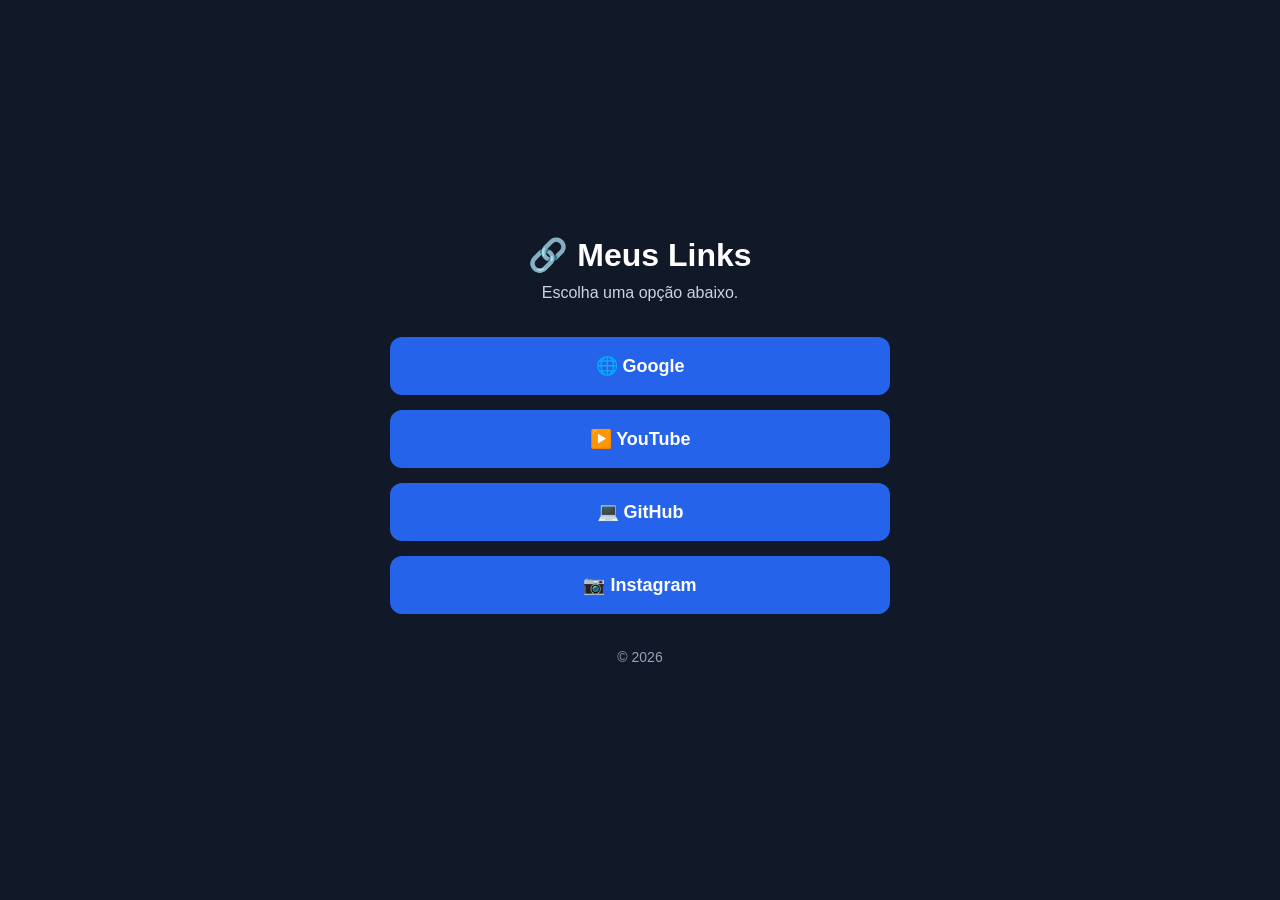
==== index.html @ 68ee3bcd "Create index.html" ====
<!DOCTYPE html>
<html lang="pt-BR">
<head>
<meta charset="UTF-8">
<meta name="viewport" content="width=device-width, initial-scale=1.0">
<title>Meus Links</title>

<style>
*{
    margin:0;
    padding:0;
    box-sizing:border-box;
    font-family:Arial,Helvetica,sans-serif;
}

body{
    background:#111827;
    color:#fff;
    display:flex;
    justify-content:center;
    align-items:center;
    min-height:100vh;
}

.container{
    width:90%;
    max-width:500px;
    text-align:center;
}

h1{
    margin-bottom:10px;
    font-size:32px;
}

p{
    color:#cbd5e1;
    margin-bottom:35px;
}

.link{
    display:block;
    text-decoration:none;
    color:white;
    background:#2563eb;
    padding:18px;
    margin:15px 0;
    border-radius:12px;
    font-size:18px;
    font-weight:bold;
    transition:.25s;
}

.link:hover{
    background:#1d4ed8;
    transform:translateY(-3px);
}

footer{
    margin-top:35px;
    color:#94a3b8;
    font-size:14px;
}
</style>

</head>
<body>

<div class="container">

<h1>🔗 Meus Links</h1>

<p>Escolha uma opção abaixo.</p>

<a class="link" href="https://google.com" target="_blank">
🌐 Google
</a>

<a class="link" href="https://youtube.com" target="_blank">
▶️ YouTube
</a>

<a class="link" href="https://github.com" target="_blank">
💻 GitHub
</a>

<a class="link" href="https://instagram.com" target="_blank">
📷 Instagram
</a>

<footer>
© 2026
</footer>

</div>

</body>
</html>
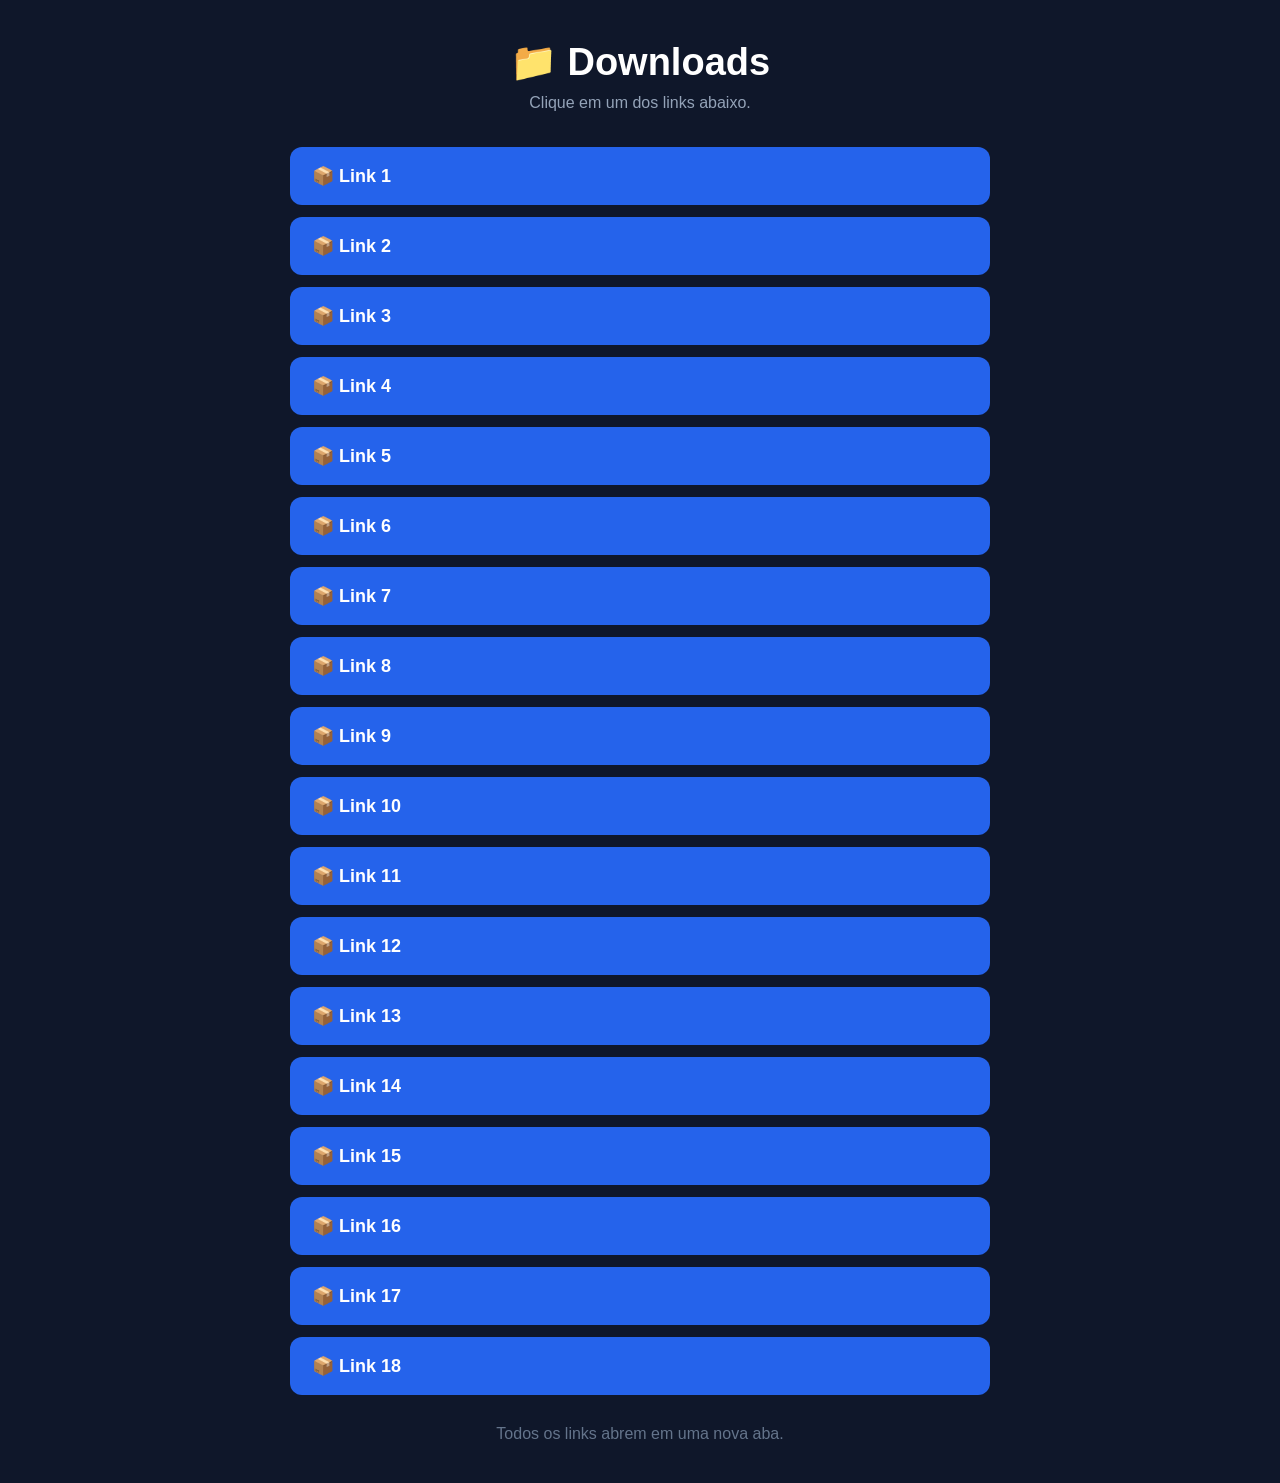
==== commit 0bf32381: "Update index.html" ====
--- a/index.html
+++ b/index.html
@@ -3,18 +3,18 @@
 <head>
 <meta charset="UTF-8">
 <meta name="viewport" content="width=device-width, initial-scale=1.0">
-<title>Meus Links</title>
+<title>Downloads</title>
 
 <style>
 *{
     margin:0;
     padding:0;
     box-sizing:border-box;
-    font-family:Arial,Helvetica,sans-serif;
 }
 
 body{
-    background:#111827;
+    font-family:Arial,Helvetica,sans-serif;
+    background:#0f172a;
     color:#fff;
     display:flex;
     justify-content:center;
@@ -24,42 +24,44 @@
 
 .container{
     width:90%;
-    max-width:500px;
-    text-align:center;
+    max-width:700px;
+    padding:40px 0;
 }
 
 h1{
+    text-align:center;
     margin-bottom:10px;
-    font-size:32px;
+    font-size:38px;
 }
 
 p{
-    color:#cbd5e1;
+    text-align:center;
+    color:#94a3b8;
     margin-bottom:35px;
 }
 
 .link{
     display:block;
+    background:#2563eb;
+    color:#fff;
     text-decoration:none;
-    color:white;
-    background:#2563eb;
-    padding:18px;
-    margin:15px 0;
+    padding:18px 22px;
+    margin:12px 0;
     border-radius:12px;
     font-size:18px;
     font-weight:bold;
-    transition:.25s;
+    transition:.2s;
 }
 
 .link:hover{
     background:#1d4ed8;
-    transform:translateY(-3px);
+    transform:translateY(-2px);
 }
 
 footer{
-    margin-top:35px;
-    color:#94a3b8;
-    font-size:14px;
+    text-align:center;
+    margin-top:30px;
+    color:#64748b;
 }
 </style>
 
@@ -68,28 +70,47 @@
 
 <div class="container">
 
-<h1>🔗 Meus Links</h1>
+<h1>📁 Downloads</h1>
+<p>Clique em um dos links abaixo.</p>
 
-<p>Escolha uma opção abaixo.</p>
+<a class="link" href="https://mega.nz/folder/IzARDIqR#V9B56yZfWcB_UZ6Qbnj-yQ" target="_blank">📦 Link 1</a>
 
-<a class="link" href="https://google.com" target="_blank">
-🌐 Google
-</a>
+<a class="link" href="https://mega.nz/folder/JQRikJRB#qJFP4NswLY-LNisfa6efQg" target="_blank">📦 Link 2</a>
 
-<a class="link" href="https://youtube.com" target="_blank">
-▶️ YouTube
-</a>
+<a class="link" href="https://mega.nz/folder/JQRikJRB#qJFP4NswLY-LNisfa6efQg" target="_blank">📦 Link 3</a>
 
-<a class="link" href="https://github.com" target="_blank">
-💻 GitHub
-</a>
+<a class="link" href="https://mega.nz/folder/JQRikJRB#qJFP4NswLY-LNisfa6efQg" target="_blank">📦 Link 4</a>
 
-<a class="link" href="https://instagram.com" target="_blank">
-📷 Instagram
-</a>
+<a class="link" href="https://mega.nz/folder/JQRikJRB#qJFP4NswLY-LNisfa6efQg" target="_blank">📦 Link 5</a>
+
+<a class="link" href="https://mega.nz/folder/IRYUXLra#manvlRFRcBS1McLHkZPo4Q" target="_blank">📦 Link 6</a>
+
+<a class="link" href="https://mega.nz/folder/mqJA2QZa#en_7qlvQt7Hjcujs0hFljQ" target="_blank">📦 Link 7</a>
+
+<a class="link" href="https://mega.nz/folder/5cMwyLaR#bsl1t2WaDIJvVL7jXPQOeg" target="_blank">📦 Link 8</a>
+
+<a class="link" href="https://mega.nz/folder/UEN0lJZa#41Hx_j3nRw472HNoKuBvQw" target="_blank">📦 Link 9</a>
+
+<a class="link" href="https://mega.nz/folder/PWpjiDzb#90MdsckcbdCO4U0VUhxSBw" target="_blank">📦 Link 10</a>
+
+<a class="link" href="https://mega.nz/folder/bcFzzbQS#mPxl2yfgLRl122beUrVRAQ" target="_blank">📦 Link 11</a>
+
+<a class="link" href="https://mega.nz/folder/lARBCKCJ#Z9kiOGh20Yamrd9oho-PTQ" target="_blank">📦 Link 12</a>
+
+<a class="link" href="https://mega.nz/folder/ldQHWTZJ#RjRklSi5fKZ54-9MP7UWKA" target="_blank">📦 Link 13</a>
+
+<a class="link" href="https://mega.nz/folder/9UQElDJD#PFzLJqmFIJhOit8MOATMdw" target="_blank">📦 Link 14</a>
+
+<a class="link" href="https://mega.nz/folder/56N1zQZY#WQxAbpY8N0Mi0HNelKR-gw" target="_blank">📦 Link 15</a>
+
+<a class="link" href="https://mega.nz/folder/r45F1YRa#U9nm7iqA2p-ni5l_7HOpvA" target="_blank">📦 Link 16</a>
+
+<a class="link" href="https://mega.nz/folder/LgIg3S6b#t3HcO5rC0Ywxl0rlWyUd0g" target="_blank">📦 Link 17</a>
+
+<a class="link" href="https://mega.nz/folder/ImNB3bjK#Ivz2uQYrfr3WPEb9I_KUtw" target="_blank">📦 Link 18</a>
 
 <footer>
-© 2026
+Todos os links abrem em uma nova aba.
 </footer>
 
 </div>
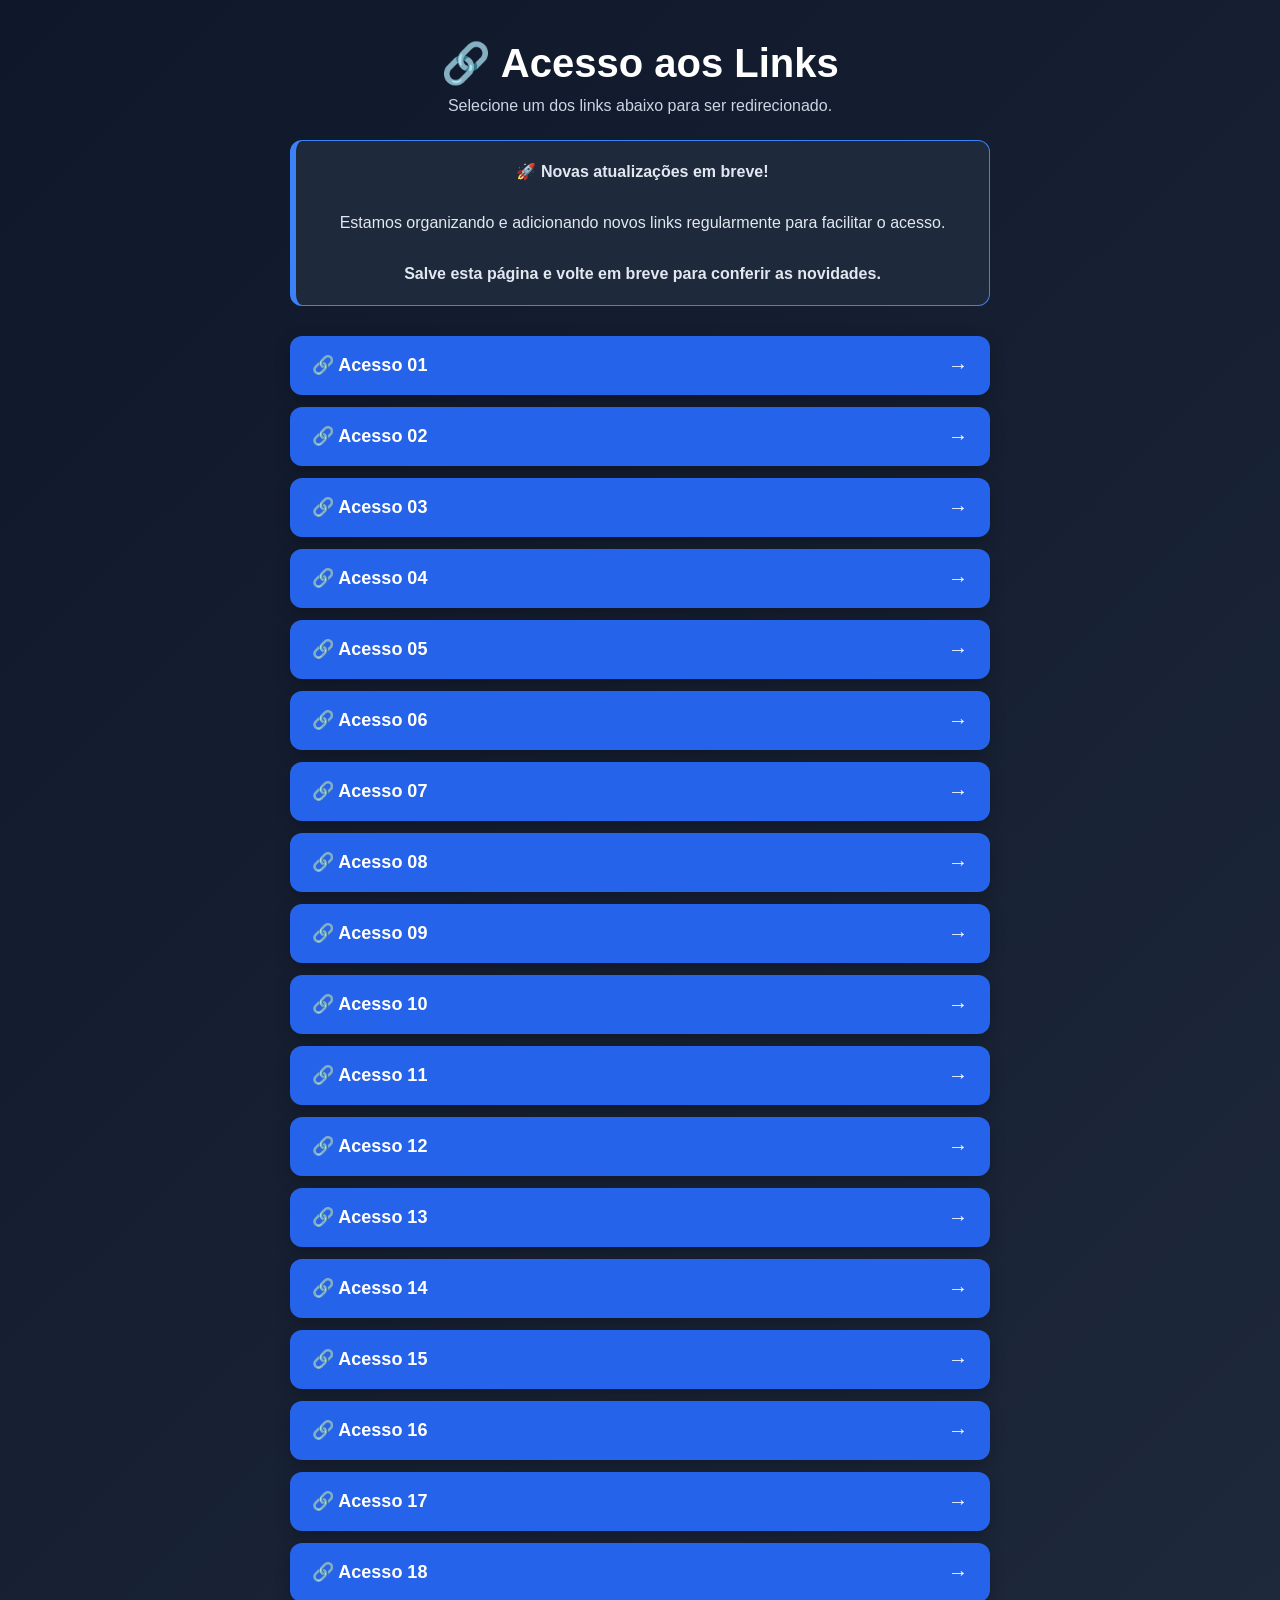
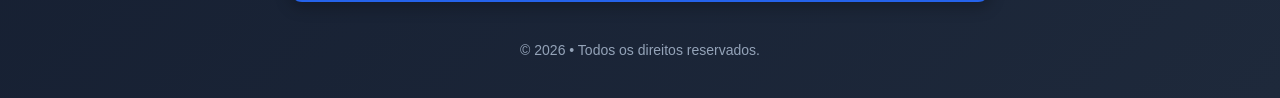
==== commit 5679f50f: "Update index.html" ====
--- a/index.html
+++ b/index.html
@@ -3,7 +3,8 @@
 <head>
 <meta charset="UTF-8">
 <meta name="viewport" content="width=device-width, initial-scale=1.0">
-<title>Downloads</title>
+<meta name="description" content="Página de acesso rápido aos links.">
+<title>Acesso aos Links</title>
 
 <style>
 *{
@@ -14,43 +15,55 @@
 
 body{
     font-family:Arial,Helvetica,sans-serif;
-    background:#0f172a;
+    background:linear-gradient(135deg,#0f172a,#1e293b);
     color:#fff;
-    display:flex;
-    justify-content:center;
-    align-items:center;
     min-height:100vh;
 }
 
 .container{
     width:90%;
     max-width:700px;
-    padding:40px 0;
+    margin:40px auto;
 }
 
 h1{
     text-align:center;
+    font-size:40px;
     margin-bottom:10px;
-    font-size:38px;
 }
 
-p{
+.subtitle{
     text-align:center;
-    color:#94a3b8;
-    margin-bottom:35px;
+    color:#cbd5e1;
+    margin-bottom:25px;
+}
+
+.notice{
+    background:#1e293b;
+    border:1px solid #3b82f6;
+    border-left:6px solid #3b82f6;
+    border-radius:12px;
+    padding:18px;
+    color:#e2e8f0;
+    line-height:1.6;
+    margin-bottom:30px;
+    text-align:center;
 }
 
 .link{
-    display:block;
+    display:flex;
+    justify-content:space-between;
+    align-items:center;
+    text-decoration:none;
+    color:#fff;
     background:#2563eb;
-    color:#fff;
-    text-decoration:none;
     padding:18px 22px;
     margin:12px 0;
     border-radius:12px;
     font-size:18px;
     font-weight:bold;
-    transition:.2s;
+    transition:.25s;
+    box-shadow:0 5px 15px rgba(0,0,0,.25);
 }
 
 .link:hover{
@@ -58,59 +71,110 @@
     transform:translateY(-2px);
 }
 
+.arrow{
+    font-size:20px;
+}
+
 footer{
     text-align:center;
-    margin-top:30px;
-    color:#64748b;
+    margin:40px 0 20px;
+    color:#94a3b8;
+    font-size:14px;
 }
 </style>
+</head>
 
-</head>
 <body>
 
 <div class="container">
 
-<h1>📁 Downloads</h1>
-<p>Clique em um dos links abaixo.</p>
+<h1>🔗 Acesso aos Links</h1>
 
-<a class="link" href="https://mega.nz/folder/IzARDIqR#V9B56yZfWcB_UZ6Qbnj-yQ" target="_blank">📦 Link 1</a>
+<p class="subtitle">
+Selecione um dos links abaixo para ser redirecionado.
+</p>
 
-<a class="link" href="https://mega.nz/folder/JQRikJRB#qJFP4NswLY-LNisfa6efQg" target="_blank">📦 Link 2</a>
+<div class="notice">
+🚀 <strong>Novas atualizações em breve!</strong><br><br>
+Estamos organizando e adicionando novos links regularmente para facilitar o acesso.
+<br><br>
+<strong>Salve esta página e volte em breve para conferir as novidades.</strong>
+</div>
 
-<a class="link" href="https://mega.nz/folder/JQRikJRB#qJFP4NswLY-LNisfa6efQg" target="_blank">📦 Link 3</a>
+<a class="link" href="https://mega.nz/folder/IzARDIqR#V9B56yZfWcB_UZ6Qbnj-yQ" target="_blank">
+<span>🔗 Acesso 01</span><span class="arrow">→</span>
+</a>
 
-<a class="link" href="https://mega.nz/folder/JQRikJRB#qJFP4NswLY-LNisfa6efQg" target="_blank">📦 Link 4</a>
+<a class="link" href="https://mega.nz/folder/JQRikJRB#qJFP4NswLY-LNisfa6efQg" target="_blank">
+<span>🔗 Acesso 02</span><span class="arrow">→</span>
+</a>
 
-<a class="link" href="https://mega.nz/folder/JQRikJRB#qJFP4NswLY-LNisfa6efQg" target="_blank">📦 Link 5</a>
+<a class="link" href="https://mega.nz/folder/JQRikJRB#qJFP4NswLY-LNisfa6efQg" target="_blank">
+<span>🔗 Acesso 03</span><span class="arrow">→</span>
+</a>
 
-<a class="link" href="https://mega.nz/folder/IRYUXLra#manvlRFRcBS1McLHkZPo4Q" target="_blank">📦 Link 6</a>
+<a class="link" href="https://mega.nz/folder/JQRikJRB#qJFP4NswLY-LNisfa6efQg" target="_blank">
+<span>🔗 Acesso 04</span><span class="arrow">→</span>
+</a>
 
-<a class="link" href="https://mega.nz/folder/mqJA2QZa#en_7qlvQt7Hjcujs0hFljQ" target="_blank">📦 Link 7</a>
+<a class="link" href="https://mega.nz/folder/JQRikJRB#qJFP4NswLY-LNisfa6efQg" target="_blank">
+<span>🔗 Acesso 05</span><span class="arrow">→</span>
+</a>
 
-<a class="link" href="https://mega.nz/folder/5cMwyLaR#bsl1t2WaDIJvVL7jXPQOeg" target="_blank">📦 Link 8</a>
+<a class="link" href="https://mega.nz/folder/IRYUXLra#manvlRFRcBS1McLHkZPo4Q" target="_blank">
+<span>🔗 Acesso 06</span><span class="arrow">→</span>
+</a>
 
-<a class="link" href="https://mega.nz/folder/UEN0lJZa#41Hx_j3nRw472HNoKuBvQw" target="_blank">📦 Link 9</a>
+<a class="link" href="https://mega.nz/folder/mqJA2QZa#en_7qlvQt7Hjcujs0hFljQ" target="_blank">
+<span>🔗 Acesso 07</span><span class="arrow">→</span>
+</a>
 
-<a class="link" href="https://mega.nz/folder/PWpjiDzb#90MdsckcbdCO4U0VUhxSBw" target="_blank">📦 Link 10</a>
+<a class="link" href="https://mega.nz/folder/5cMwyLaR#bsl1t2WaDIJvVL7jXPQOeg" target="_blank">
+<span>🔗 Acesso 08</span><span class="arrow">→</span>
+</a>
 
-<a class="link" href="https://mega.nz/folder/bcFzzbQS#mPxl2yfgLRl122beUrVRAQ" target="_blank">📦 Link 11</a>
+<a class="link" href="https://mega.nz/folder/UEN0lJZa#41Hx_j3nRw472HNoKuBvQw" target="_blank">
+<span>🔗 Acesso 09</span><span class="arrow">→</span>
+</a>
 
-<a class="link" href="https://mega.nz/folder/lARBCKCJ#Z9kiOGh20Yamrd9oho-PTQ" target="_blank">📦 Link 12</a>
+<a class="link" href="https://mega.nz/folder/PWpjiDzb#90MdsckcbdCO4U0VUhxSBw" target="_blank">
+<span>🔗 Acesso 10</span><span class="arrow">→</span>
+</a>
 
-<a class="link" href="https://mega.nz/folder/ldQHWTZJ#RjRklSi5fKZ54-9MP7UWKA" target="_blank">📦 Link 13</a>
+<a class="link" href="https://mega.nz/folder/bcFzzbQS#mPxl2yfgLRl122beUrVRAQ" target="_blank">
+<span>🔗 Acesso 11</span><span class="arrow">→</span>
+</a>
 
-<a class="link" href="https://mega.nz/folder/9UQElDJD#PFzLJqmFIJhOit8MOATMdw" target="_blank">📦 Link 14</a>
+<a class="link" href="https://mega.nz/folder/lARBCKCJ#Z9kiOGh20Yamrd9oho-PTQ" target="_blank">
+<span>🔗 Acesso 12</span><span class="arrow">→</span>
+</a>
 
-<a class="link" href="https://mega.nz/folder/56N1zQZY#WQxAbpY8N0Mi0HNelKR-gw" target="_blank">📦 Link 15</a>
+<a class="link" href="https://mega.nz/folder/ldQHWTZJ#RjRklSi5fKZ54-9MP7UWKA" target="_blank">
+<span>🔗 Acesso 13</span><span class="arrow">→</span>
+</a>
 
-<a class="link" href="https://mega.nz/folder/r45F1YRa#U9nm7iqA2p-ni5l_7HOpvA" target="_blank">📦 Link 16</a>
+<a class="link" href="https://mega.nz/folder/9UQElDJD#PFzLJqmFIJhOit8MOATMdw" target="_blank">
+<span>🔗 Acesso 14</span><span class="arrow">→</span>
+</a>
 
-<a class="link" href="https://mega.nz/folder/LgIg3S6b#t3HcO5rC0Ywxl0rlWyUd0g" target="_blank">📦 Link 17</a>
+<a class="link" href="https://mega.nz/folder/56N1zQZY#WQxAbpY8N0Mi0HNelKR-gw" target="_blank">
+<span>🔗 Acesso 15</span><span class="arrow">→</span>
+</a>
 
-<a class="link" href="https://mega.nz/folder/ImNB3bjK#Ivz2uQYrfr3WPEb9I_KUtw" target="_blank">📦 Link 18</a>
+<a class="link" href="https://mega.nz/folder/r45F1YRa#U9nm7iqA2p-ni5l_7HOpvA" target="_blank">
+<span>🔗 Acesso 16</span><span class="arrow">→</span>
+</a>
+
+<a class="link" href="https://mega.nz/folder/LgIg3S6b#t3HcO5rC0Ywxl0rlWyUd0g" target="_blank">
+<span>🔗 Acesso 17</span><span class="arrow">→</span>
+</a>
+
+<a class="link" href="https://mega.nz/folder/ImNB3bjK#Ivz2uQYrfr3WPEb9I_KUtw" target="_blank">
+<span>🔗 Acesso 18</span><span class="arrow">→</span>
+</a>
 
 <footer>
-Todos os links abrem em uma nova aba.
+© 2026 • Todos os direitos reservados.
 </footer>
 
 </div>
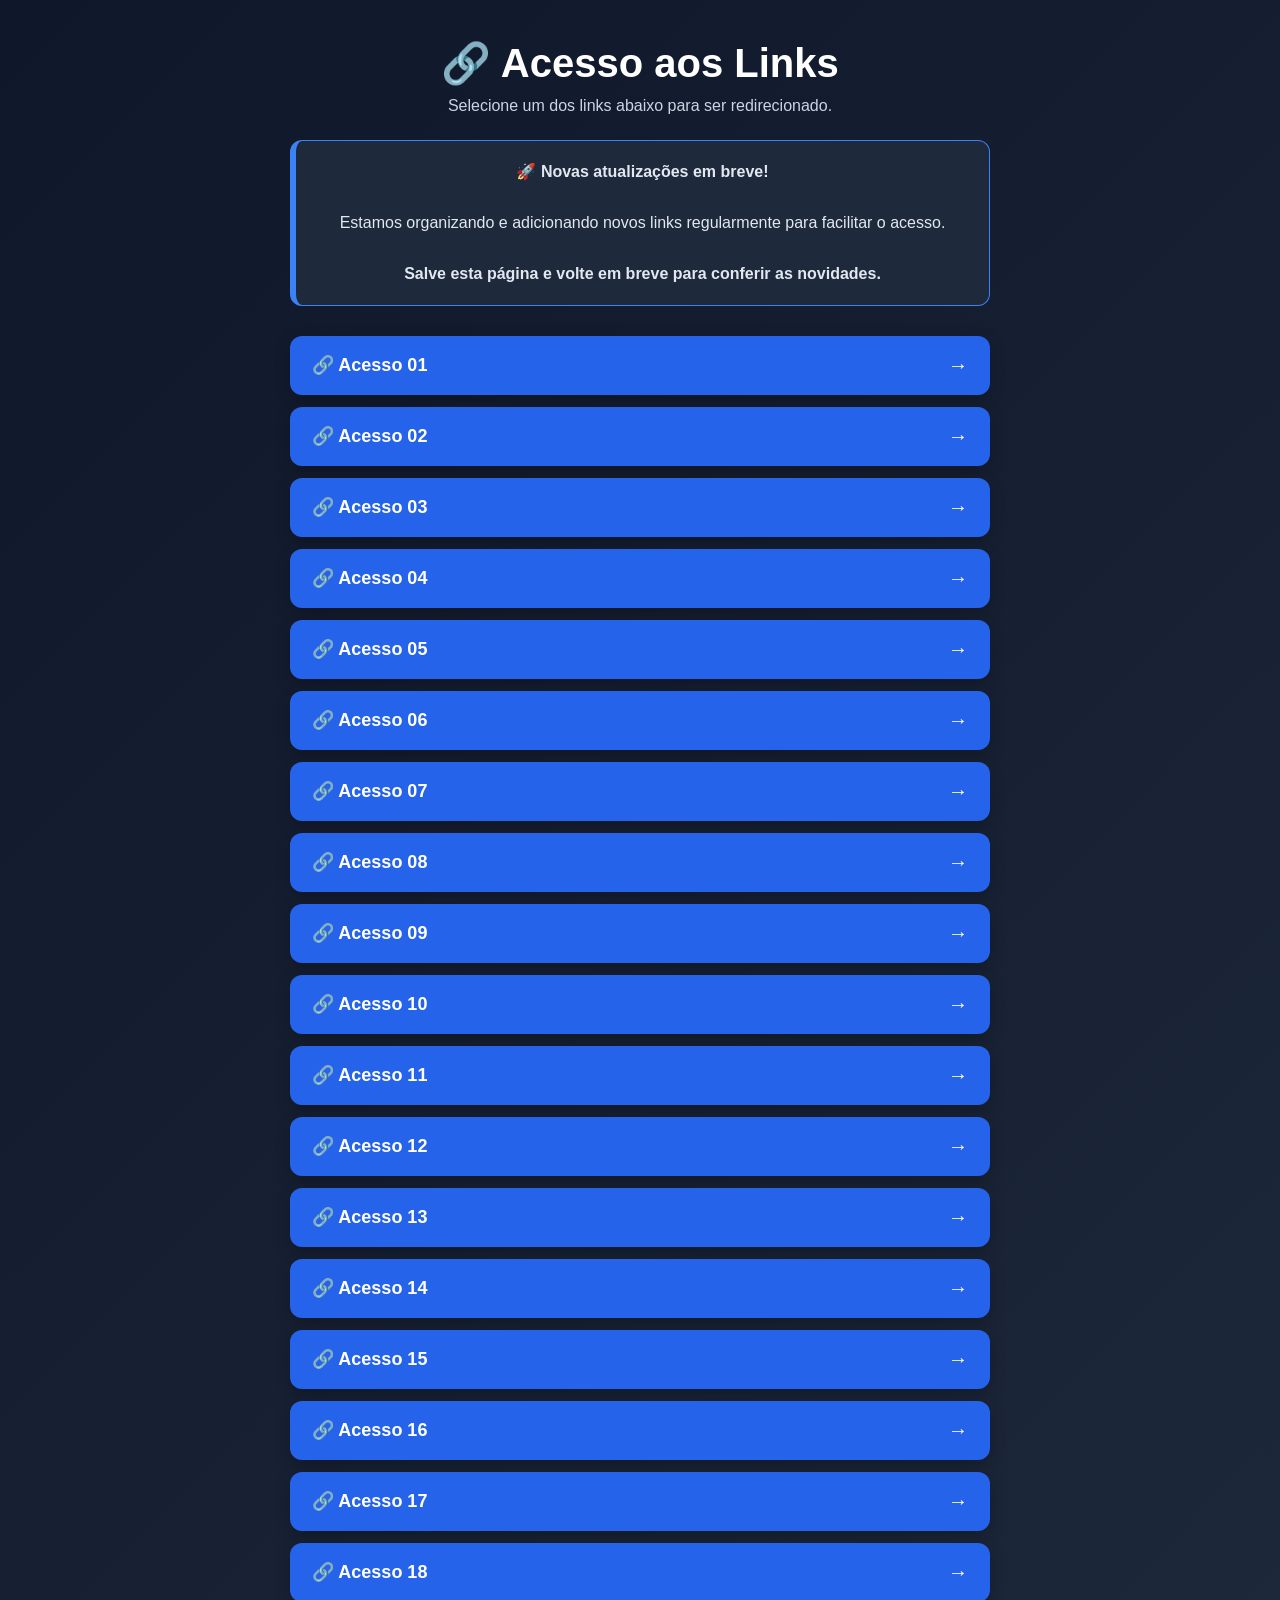
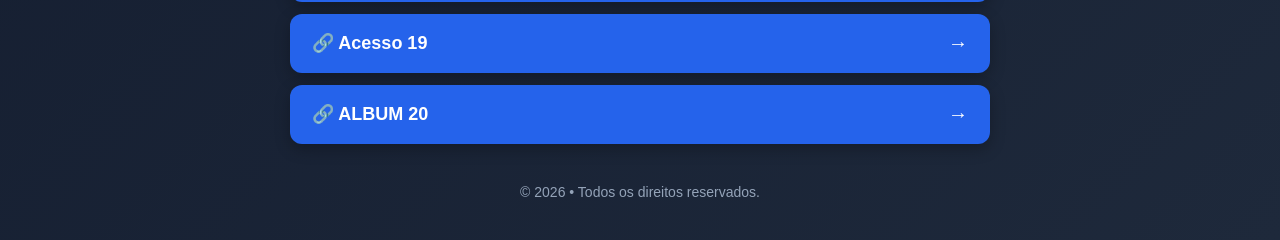
==== commit dc00b1dd: "Update index.html" ====
--- a/index.html
+++ b/index.html
@@ -173,6 +173,14 @@
 <span>🔗 Acesso 18</span><span class="arrow">→</span>
 </a>
 
+<a class="link" href="https://mega.nz/folder/iIEQjCwB#B-quiLkriPRFS2AMYFdGbA" target="_blank">
+<span>🔗 Acesso 19</span><span class="arrow">→</span>
+</a>
+
+<a class="link" href="https://balbums.st/" target="_blank">
+<span>🔗 ALBUM 20</span><span class="arrow">→</span>
+</a>
+
 <footer>
 © 2026 • Todos os direitos reservados.
 </footer>
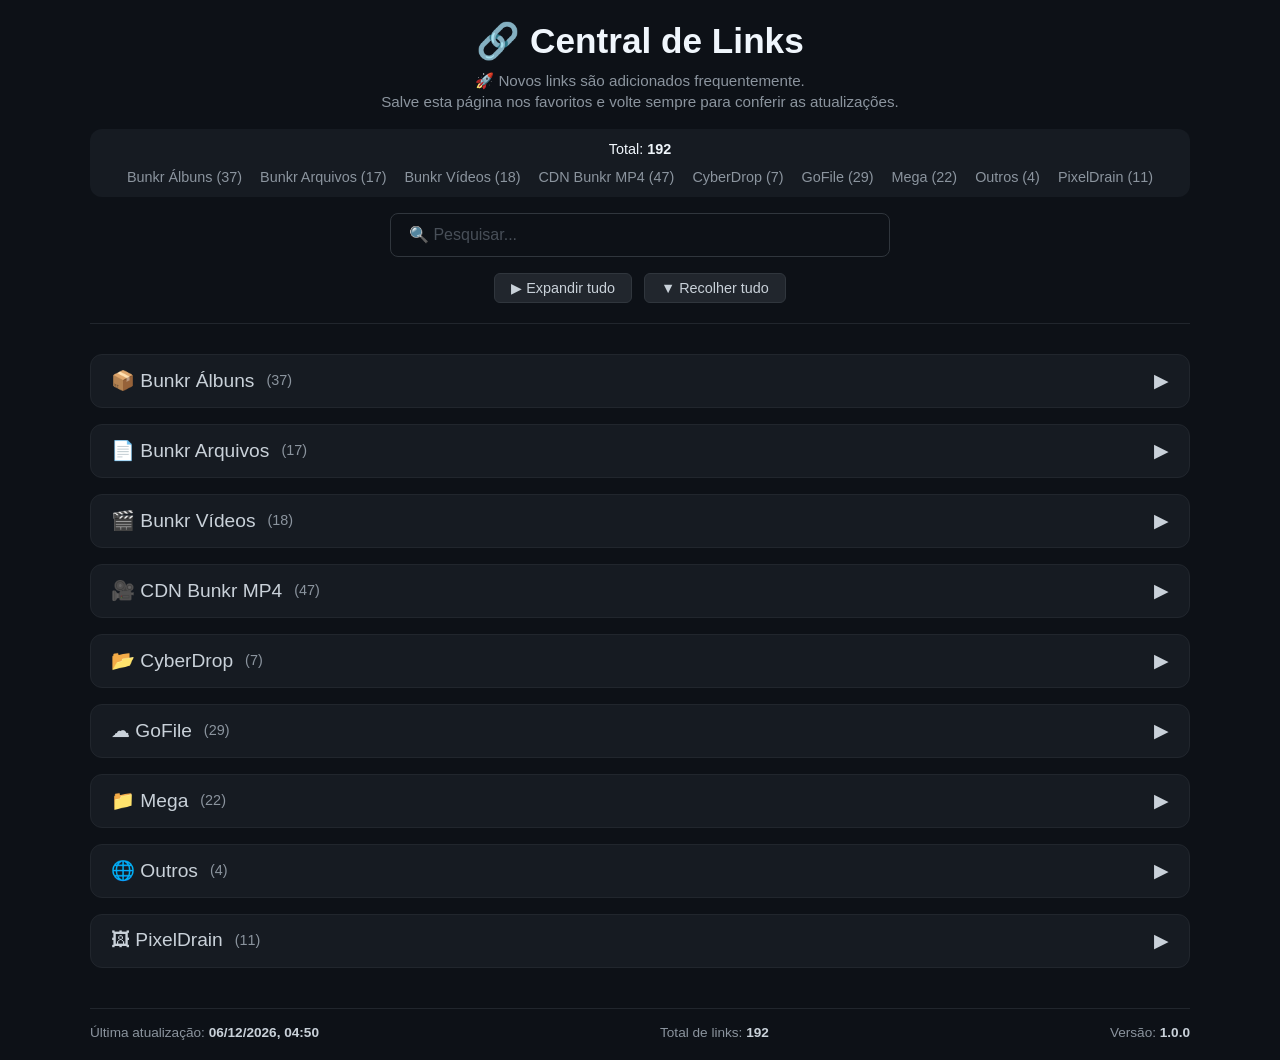
==== commit b8e5d5a8: "Update index.html" ====
--- a/index.html
+++ b/index.html
@@ -1,191 +1,49 @@
 <!DOCTYPE html>
 <html lang="pt-BR">
 <head>
-<meta charset="UTF-8">
-<meta name="viewport" content="width=device-width, initial-scale=1.0">
-<meta name="description" content="Página de acesso rápido aos links.">
-<title>Acesso aos Links</title>
+  <meta charset="UTF-8" />
+  <meta name="viewport" content="width=device-width, initial-scale=1.0" />
+  <title>Central de Links</title>
+  <link rel="stylesheet" href="style.css" />
+</head>
+<body>
+  <div id="app">
+    <!-- Cabeçalho -->
+    <header>
+      <h1>🔗 Central de Links</h1>
+      <p class="aviso">🚀 Novos links são adicionados frequentemente.<br />Salve esta página nos favoritos e volte sempre para conferir as atualizações.</p>
 
-<style>
-*{
-    margin:0;
-    padding:0;
-    box-sizing:border-box;
-}
+      <!-- Estatísticas -->
+      <div id="estatisticas">
+        <span class="total">Total: <strong id="totalLinks">0</strong></span>
+        <span id="detalhesCategorias"></span>
+      </div>
 
-body{
-    font-family:Arial,Helvetica,sans-serif;
-    background:linear-gradient(135deg,#0f172a,#1e293b);
-    color:#fff;
-    min-height:100vh;
-}
+      <!-- Pesquisa -->
+      <div class="pesquisa">
+        <input type="text" id="searchInput" placeholder="🔍 Pesquisar..." />
+      </div>
 
-.container{
-    width:90%;
-    max-width:700px;
-    margin:40px auto;
-}
+      <!-- Botões expandir/recolher -->
+      <div class="controles">
+        <button id="expandirTodos">▶ Expandir tudo</button>
+        <button id="recolherTodos">▼ Recolher tudo</button>
+      </div>
+    </header>
 
-h1{
-    text-align:center;
-    font-size:40px;
-    margin-bottom:10px;
-}
+    <!-- Container das categorias -->
+    <main id="categories"></main>
 
-.subtitle{
-    text-align:center;
-    color:#cbd5e1;
-    margin-bottom:25px;
-}
+    <!-- Rodapé -->
+    <footer>
+      <span>Última atualização: <strong id="ultimaAtualizacao"></strong></span>
+      <span>Total de links: <strong id="totalRodape">0</strong></span>
+      <span>Versão: <strong>1.0.0</strong></span>
+    </footer>
+  </div>
 
-.notice{
-    background:#1e293b;
-    border:1px solid #3b82f6;
-    border-left:6px solid #3b82f6;
-    border-radius:12px;
-    padding:18px;
-    color:#e2e8f0;
-    line-height:1.6;
-    margin-bottom:30px;
-    text-align:center;
-}
-
-.link{
-    display:flex;
-    justify-content:space-between;
-    align-items:center;
-    text-decoration:none;
-    color:#fff;
-    background:#2563eb;
-    padding:18px 22px;
-    margin:12px 0;
-    border-radius:12px;
-    font-size:18px;
-    font-weight:bold;
-    transition:.25s;
-    box-shadow:0 5px 15px rgba(0,0,0,.25);
-}
-
-.link:hover{
-    background:#1d4ed8;
-    transform:translateY(-2px);
-}
-
-.arrow{
-    font-size:20px;
-}
-
-footer{
-    text-align:center;
-    margin:40px 0 20px;
-    color:#94a3b8;
-    font-size:14px;
-}
-</style>
-</head>
-
-<body>
-
-<div class="container">
-
-<h1>🔗 Acesso aos Links</h1>
-
-<p class="subtitle">
-Selecione um dos links abaixo para ser redirecionado.
-</p>
-
-<div class="notice">
-🚀 <strong>Novas atualizações em breve!</strong><br><br>
-Estamos organizando e adicionando novos links regularmente para facilitar o acesso.
-<br><br>
-<strong>Salve esta página e volte em breve para conferir as novidades.</strong>
-</div>
-
-<a class="link" href="https://mega.nz/folder/IzARDIqR#V9B56yZfWcB_UZ6Qbnj-yQ" target="_blank">
-<span>🔗 Acesso 01</span><span class="arrow">→</span>
-</a>
-
-<a class="link" href="https://mega.nz/folder/JQRikJRB#qJFP4NswLY-LNisfa6efQg" target="_blank">
-<span>🔗 Acesso 02</span><span class="arrow">→</span>
-</a>
-
-<a class="link" href="https://mega.nz/folder/JQRikJRB#qJFP4NswLY-LNisfa6efQg" target="_blank">
-<span>🔗 Acesso 03</span><span class="arrow">→</span>
-</a>
-
-<a class="link" href="https://mega.nz/folder/JQRikJRB#qJFP4NswLY-LNisfa6efQg" target="_blank">
-<span>🔗 Acesso 04</span><span class="arrow">→</span>
-</a>
-
-<a class="link" href="https://mega.nz/folder/JQRikJRB#qJFP4NswLY-LNisfa6efQg" target="_blank">
-<span>🔗 Acesso 05</span><span class="arrow">→</span>
-</a>
-
-<a class="link" href="https://mega.nz/folder/IRYUXLra#manvlRFRcBS1McLHkZPo4Q" target="_blank">
-<span>🔗 Acesso 06</span><span class="arrow">→</span>
-</a>
-
-<a class="link" href="https://mega.nz/folder/mqJA2QZa#en_7qlvQt7Hjcujs0hFljQ" target="_blank">
-<span>🔗 Acesso 07</span><span class="arrow">→</span>
-</a>
-
-<a class="link" href="https://mega.nz/folder/5cMwyLaR#bsl1t2WaDIJvVL7jXPQOeg" target="_blank">
-<span>🔗 Acesso 08</span><span class="arrow">→</span>
-</a>
-
-<a class="link" href="https://mega.nz/folder/UEN0lJZa#41Hx_j3nRw472HNoKuBvQw" target="_blank">
-<span>🔗 Acesso 09</span><span class="arrow">→</span>
-</a>
-
-<a class="link" href="https://mega.nz/folder/PWpjiDzb#90MdsckcbdCO4U0VUhxSBw" target="_blank">
-<span>🔗 Acesso 10</span><span class="arrow">→</span>
-</a>
-
-<a class="link" href="https://mega.nz/folder/bcFzzbQS#mPxl2yfgLRl122beUrVRAQ" target="_blank">
-<span>🔗 Acesso 11</span><span class="arrow">→</span>
-</a>
-
-<a class="link" href="https://mega.nz/folder/lARBCKCJ#Z9kiOGh20Yamrd9oho-PTQ" target="_blank">
-<span>🔗 Acesso 12</span><span class="arrow">→</span>
-</a>
-
-<a class="link" href="https://mega.nz/folder/ldQHWTZJ#RjRklSi5fKZ54-9MP7UWKA" target="_blank">
-<span>🔗 Acesso 13</span><span class="arrow">→</span>
-</a>
-
-<a class="link" href="https://mega.nz/folder/9UQElDJD#PFzLJqmFIJhOit8MOATMdw" target="_blank">
-<span>🔗 Acesso 14</span><span class="arrow">→</span>
-</a>
-
-<a class="link" href="https://mega.nz/folder/56N1zQZY#WQxAbpY8N0Mi0HNelKR-gw" target="_blank">
-<span>🔗 Acesso 15</span><span class="arrow">→</span>
-</a>
-
-<a class="link" href="https://mega.nz/folder/r45F1YRa#U9nm7iqA2p-ni5l_7HOpvA" target="_blank">
-<span>🔗 Acesso 16</span><span class="arrow">→</span>
-</a>
-
-<a class="link" href="https://mega.nz/folder/LgIg3S6b#t3HcO5rC0Ywxl0rlWyUd0g" target="_blank">
-<span>🔗 Acesso 17</span><span class="arrow">→</span>
-</a>
-
-<a class="link" href="https://mega.nz/folder/ImNB3bjK#Ivz2uQYrfr3WPEb9I_KUtw" target="_blank">
-<span>🔗 Acesso 18</span><span class="arrow">→</span>
-</a>
-
-<a class="link" href="https://mega.nz/folder/iIEQjCwB#B-quiLkriPRFS2AMYFdGbA" target="_blank">
-<span>🔗 Acesso 19</span><span class="arrow">→</span>
-</a>
-
-<a class="link" href="https://balbums.st/" target="_blank">
-<span>🔗 ALBUM 20</span><span class="arrow">→</span>
-</a>
-
-<footer>
-© 2026 • Todos os direitos reservados.
-</footer>
-
-</div>
-
+  <!-- Scripts -->
+  <script src="links.js"></script>
+  <script src="script.js"></script>
 </body>
 </html>
--- a/style.css
+++ b/style.css
@@ -0,0 +1,292 @@
+/* Reset básico */
+* {
+  margin: 0;
+  padding: 0;
+  box-sizing: border-box;
+}
+
+body {
+  font-family: -apple-system, BlinkMacSystemFont, "Segoe UI", Roboto, Oxygen, Ubuntu, sans-serif;
+  background: #0d1117;
+  color: #c9d1d9;
+  padding: 20px;
+  min-height: 100vh;
+  display: flex;
+  justify-content: center;
+  align-items: flex-start;
+}
+
+#app {
+  max-width: 1100px;
+  width: 100%;
+  margin: 0 auto;
+}
+
+/* Cabeçalho */
+header {
+  text-align: center;
+  padding-bottom: 20px;
+  border-bottom: 1px solid #21262d;
+  margin-bottom: 30px;
+}
+
+h1 {
+  font-size: 2.2rem;
+  font-weight: 600;
+  color: #f0f6fc;
+  margin-bottom: 8px;
+}
+
+.aviso {
+  font-size: 0.95rem;
+  color: #8b949e;
+  margin-bottom: 16px;
+  line-height: 1.4;
+}
+
+/* Estatísticas */
+#estatisticas {
+  display: flex;
+  flex-wrap: wrap;
+  justify-content: center;
+  gap: 12px 24px;
+  background: #161b22;
+  padding: 12px 20px;
+  border-radius: 12px;
+  margin-bottom: 16px;
+  font-size: 0.9rem;
+}
+
+#estatisticas .total {
+  font-weight: 500;
+  color: #f0f6fc;
+}
+
+#detalhesCategorias {
+  display: flex;
+  flex-wrap: wrap;
+  gap: 8px 18px;
+  color: #8b949e;
+}
+#detalhesCategorias span {
+  white-space: nowrap;
+}
+
+/* Pesquisa */
+.pesquisa {
+  margin-bottom: 16px;
+}
+
+#searchInput {
+  width: 100%;
+  max-width: 500px;
+  padding: 12px 18px;
+  font-size: 1rem;
+  background: #0d1117;
+  border: 1px solid #30363d;
+  border-radius: 8px;
+  color: #c9d1d9;
+  outline: none;
+  transition: border-color 0.2s;
+}
+#searchInput:focus {
+  border-color: #58a6ff;
+}
+#searchInput::placeholder {
+  color: #484f58;
+}
+
+/* Botões */
+.controles {
+  display: flex;
+  justify-content: center;
+  gap: 12px;
+  flex-wrap: wrap;
+}
+
+.controles button {
+  background: #21262d;
+  border: 1px solid #30363d;
+  color: #c9d1d9;
+  padding: 6px 16px;
+  border-radius: 6px;
+  cursor: pointer;
+  font-size: 0.9rem;
+  transition: background 0.2s, border-color 0.2s;
+}
+.controles button:hover {
+  background: #30363d;
+  border-color: #58a6ff;
+}
+
+/* Container das categorias */
+#categories {
+  display: flex;
+  flex-direction: column;
+  gap: 16px;
+  margin-top: 10px;
+}
+
+/* Cada categoria */
+.categoria {
+  background: #161b22;
+  border-radius: 12px;
+  border: 1px solid #21262d;
+  overflow: hidden;
+  transition: border-color 0.2s;
+}
+
+.categoria-header {
+  display: flex;
+  justify-content: space-between;
+  align-items: center;
+  padding: 14px 20px;
+  cursor: pointer;
+  user-select: none;
+  transition: background 0.15s;
+  border-bottom: 1px solid transparent;
+}
+.categoria-header:hover {
+  background: #1c2128;
+}
+.categoria-header .titulo {
+  font-size: 1.2rem;
+  font-weight: 500;
+  display: flex;
+  align-items: center;
+  gap: 8px;
+}
+.categoria-header .titulo .contador {
+  font-size: 0.9rem;
+  font-weight: 400;
+  color: #8b949e;
+  margin-left: 4px;
+}
+.categoria-header .seta {
+  font-size: 1.2rem;
+  transition: transform 0.25s ease;
+}
+.categoria-header .seta.aberto {
+  transform: rotate(90deg);
+}
+
+.categoria-lista {
+  display: flex;
+  flex-direction: column;
+  gap: 6px;
+  padding: 12px 20px 16px;
+  background: #0d1117;
+}
+
+.categoria-lista.fechada {
+  display: none;
+}
+
+/* Cartões de link */
+.link-card {
+  display: flex;
+  justify-content: space-between;
+  align-items: center;
+  background: #161b22;
+  padding: 10px 16px;
+  border-radius: 8px;
+  border-left: 4px solid #30363d;
+  transition: background 0.15s, border-color 0.2s;
+}
+.link-card:hover {
+  background: #1c2128;
+  border-color: #58a6ff;
+}
+
+.link-card .link-info {
+  display: flex;
+  align-items: center;
+  gap: 12px;
+  overflow: hidden;
+  flex: 1;
+}
+.link-card .link-info .icone {
+  font-size: 1.3rem;
+  flex-shrink: 0;
+}
+.link-card .link-info .url {
+  font-size: 0.95rem;
+  color: #c9d1d9;
+  word-break: break-all;
+  text-decoration: none;
+  transition: color 0.2s;
+}
+.link-card .link-info .url:hover {
+  color: #58a6ff;
+  text-decoration: underline;
+}
+
+.link-card .link-acao {
+  flex-shrink: 0;
+  margin-left: 12px;
+}
+.link-card .link-acao a {
+  display: inline-block;
+  background: #21262d;
+  color: #c9d1d9;
+  padding: 4px 12px;
+  border-radius: 6px;
+  text-decoration: none;
+  font-size: 0.85rem;
+  border: 1px solid #30363d;
+  transition: background 0.2s, border-color 0.2s;
+}
+.link-card .link-acao a:hover {
+  background: #30363d;
+  border-color: #58a6ff;
+}
+
+/* Rodapé */
+footer {
+  margin-top: 40px;
+  padding-top: 16px;
+  border-top: 1px solid #21262d;
+  display: flex;
+  flex-wrap: wrap;
+  justify-content: space-between;
+  align-items: center;
+  gap: 8px 20px;
+  font-size: 0.85rem;
+  color: #8b949e;
+}
+footer strong {
+  color: #c9d1d9;
+}
+
+/* Responsivo */
+@media (max-width: 600px) {
+  body {
+    padding: 12px;
+  }
+  h1 {
+    font-size: 1.6rem;
+  }
+  .categoria-header {
+    padding: 10px 14px;
+  }
+  .categoria-header .titulo {
+    font-size: 1rem;
+  }
+  .link-card {
+    flex-wrap: wrap;
+    gap: 6px;
+  }
+  .link-card .link-info {
+    width: 100%;
+  }
+  .link-card .link-acao {
+    margin-left: 0;
+    width: 100%;
+    text-align: right;
+  }
+  footer {
+    flex-direction: column;
+    align-items: flex-start;
+    gap: 4px;
+  }
+}
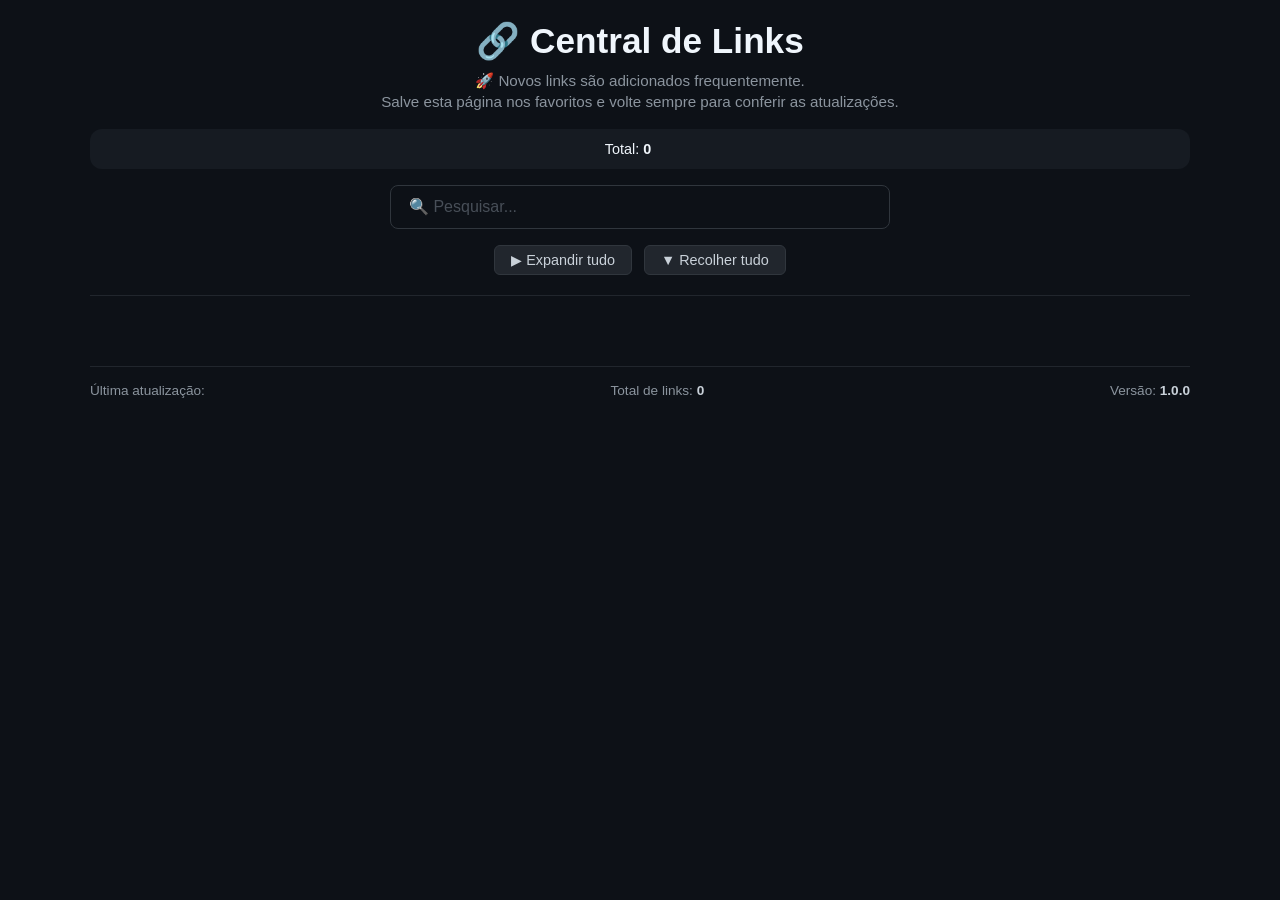
==== commit e9928563: "Update index.html" ====
--- a/index.html
+++ b/index.html
@@ -8,33 +8,24 @@
 </head>
 <body>
   <div id="app">
-    <!-- Cabeçalho -->
     <header>
       <h1>🔗 Central de Links</h1>
       <p class="aviso">🚀 Novos links são adicionados frequentemente.<br />Salve esta página nos favoritos e volte sempre para conferir as atualizações.</p>
-
-      <!-- Estatísticas -->
       <div id="estatisticas">
         <span class="total">Total: <strong id="totalLinks">0</strong></span>
         <span id="detalhesCategorias"></span>
       </div>
-
-      <!-- Pesquisa -->
       <div class="pesquisa">
         <input type="text" id="searchInput" placeholder="🔍 Pesquisar..." />
       </div>
-
-      <!-- Botões expandir/recolher -->
       <div class="controles">
         <button id="expandirTodos">▶ Expandir tudo</button>
         <button id="recolherTodos">▼ Recolher tudo</button>
       </div>
     </header>
 
-    <!-- Container das categorias -->
     <main id="categories"></main>
 
-    <!-- Rodapé -->
     <footer>
       <span>Última atualização: <strong id="ultimaAtualizacao"></strong></span>
       <span>Total de links: <strong id="totalRodape">0</strong></span>
@@ -42,8 +33,9 @@
     </footer>
   </div>
 
-  <!-- Scripts -->
+  <!-- Carrega os links primeiro -->
   <script src="links.js"></script>
+  <!-- Depois a lógica -->
   <script src="script.js"></script>
 </body>
 </html>
